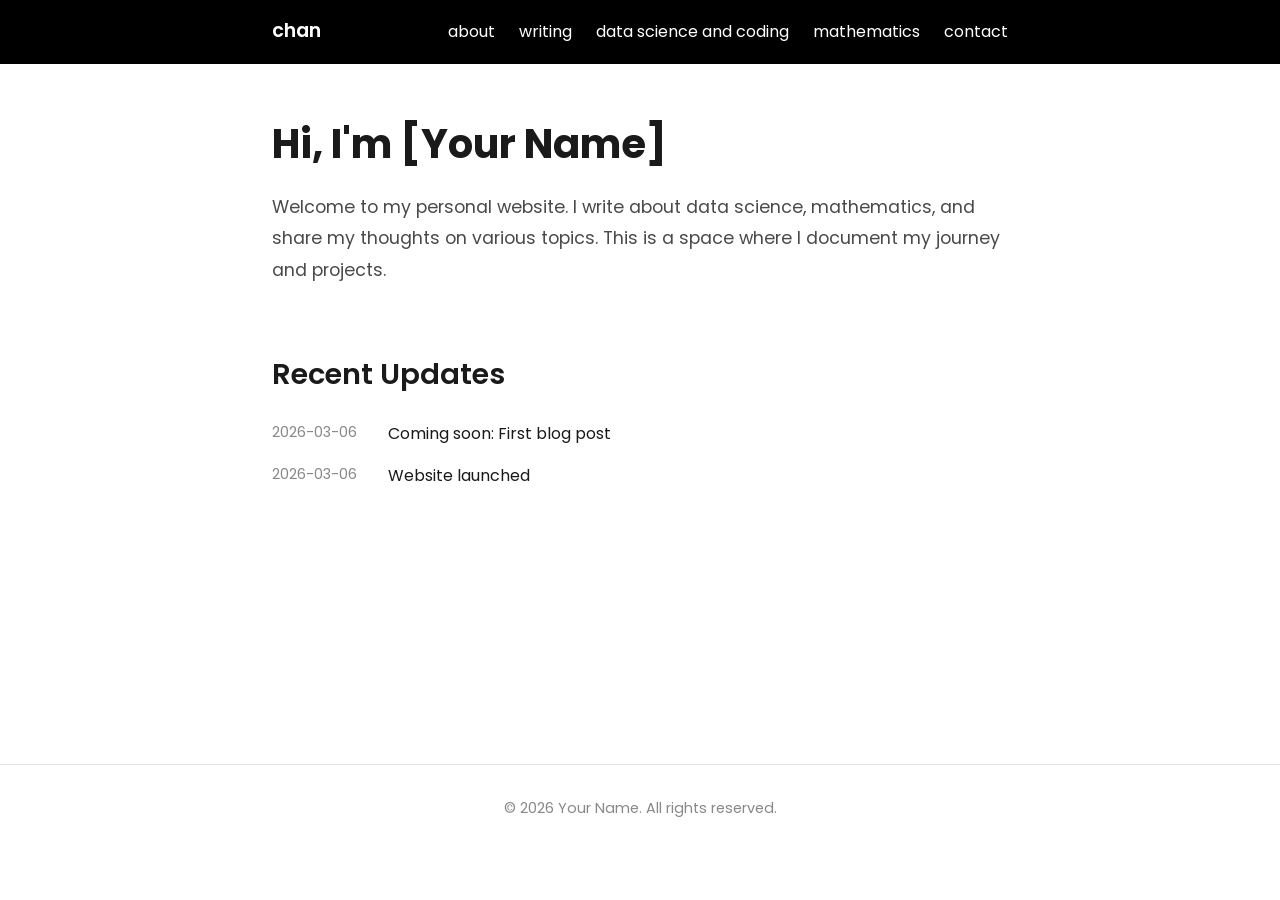
==== index.html @ 29da86a8 "initialize the personal website with html files and css files" ====
<!DOCTYPE html>
<html lang="en">
<head>
    <meta charset="UTF-8">
    <meta name="viewport" content="width=device-width, initial-scale=1.0">
    <title>Your Name - Personal Website</title>
    <link rel="stylesheet" href="styles.css">
</head>
<body>
    <nav class="nav-bar">
        <div class="nav-container">
            <a href="index.html" class="nav-logo">chan</a>
            <ul class="nav-menu">
                <li><a href="about.html">about</a></li>
                <li><a href="writing.html">writing</a></li>
                <li><a href="data-science.html">data science and coding</a></li>
                <li><a href="mathematics.html">mathematics</a></li>
                <li><a href="contact.html">contact</a></li>
            </ul>
        </div>
    </nav>

    <main class="container">
        <section class="hero">
            <h1>Hi, I'm [Your Name]</h1>
            <p class="intro">
                Welcome to my personal website. I write about data science, mathematics, 
                and share my thoughts on various topics. This is a space where I document 
                my journey and projects.
            </p>
        </section>

        <section class="recent">
            <h2>Recent Updates</h2>
            <ul class="post-list">
                <li>
                    <span class="date">2026-03-06</span>
                    <a href="#">Coming soon: First blog post</a>
                </li>
                <li>
                    <span class="date">2026-03-06</span>
                    <a href="#">Website launched</a>
                </li>
            </ul>
        </section>
    </main>

    <footer>
        <p>&copy; 2026 Your Name. All rights reserved.</p>
    </footer>
</body>
</html>
---- styles.css ----
@import url('https://fonts.googleapis.com/css2?family=Poppins:wght@300;400;600;700&display=swap');

* {
    margin: 0;
    padding: 0;
    box-sizing: border-box;
}

body {
    font-family: 'Poppins', sans-serif;
    line-height: 1.6;
    color: #1a1a1a;
    background-color: #ffffff;
    font-size: 16px;
}

/* Navigation */
.nav-bar {
    border-bottom: 1px solid #000000;
    padding: 1rem 0;
    background-color: #000000;
}

.nav-container {
    max-width: 800px;
    margin: 0 auto;
    padding: 0 2rem;
    display: flex;
    justify-content: space-between;
    align-items: center;
}

.nav-logo {
    font-size: 1.2rem;
    font-weight: 600;
    color: #ffffff;
    text-decoration: none;
}

.nav-menu {
    display: flex;
    list-style: none;
    gap: 1.5rem;
}

.nav-menu a {
    color: #ffffff;
    text-decoration: none;
    transition: color 0.2s;
}

.nav-menu a:hover {
    color: #cccccc;
}

/* Main Container */
.container {
    max-width: 800px;
    margin: 0 auto;
    padding: 3rem 2rem;
    min-height: calc(100vh - 200px);
}

/* Hero Section */
.hero {
    margin-bottom: 4rem;
}

.hero h1 {
    font-size: 2.5rem;
    margin-bottom: 1rem;
    font-weight: 700;
}

.intro {
    font-size: 1.1rem;
    color: #4a4a4a;
    line-height: 1.8;
}

/* Sections */
h2 {
    font-size: 1.8rem;
    margin-bottom: 1.5rem;
    font-weight: 600;
}

.recent {
    margin-bottom: 3rem;
}

/* Post List */
.post-list {
    list-style: none;
}

.post-list li {
    margin-bottom: 1rem;
    display: flex;
    gap: 1rem;
}

.date {
    color: #888;
    font-size: 0.9rem;
    min-width: 100px;
}

.post-list a {
    color: #1a1a1a;
    text-decoration: none;
    border-bottom: 1px solid transparent;
    transition: border-color 0.2s;
}

.post-list a:hover {
    border-bottom-color: #1a1a1a;
}

/* Content Pages */
.content {
    margin-bottom: 3rem;
}

.content p {
    margin-bottom: 1rem;
    color: #4a4a4a;
}

/* Footer */
footer {
    border-top: 1px solid #e0e0e0;
    padding: 2rem;
    text-align: center;
    color: #888;
    font-size: 0.9rem;
}

/* Responsive */
@media (max-width: 768px) {
    .nav-container {
        flex-direction: column;
        gap: 1rem;
    }
    
    .nav-menu {
        flex-wrap: wrap;
        justify-content: center;
        gap: 1rem;
    }
    
    .hero h1 {
        font-size: 2rem;
    }
    
    .post-list li {
        flex-direction: column;
        gap: 0.25rem;
    }
}
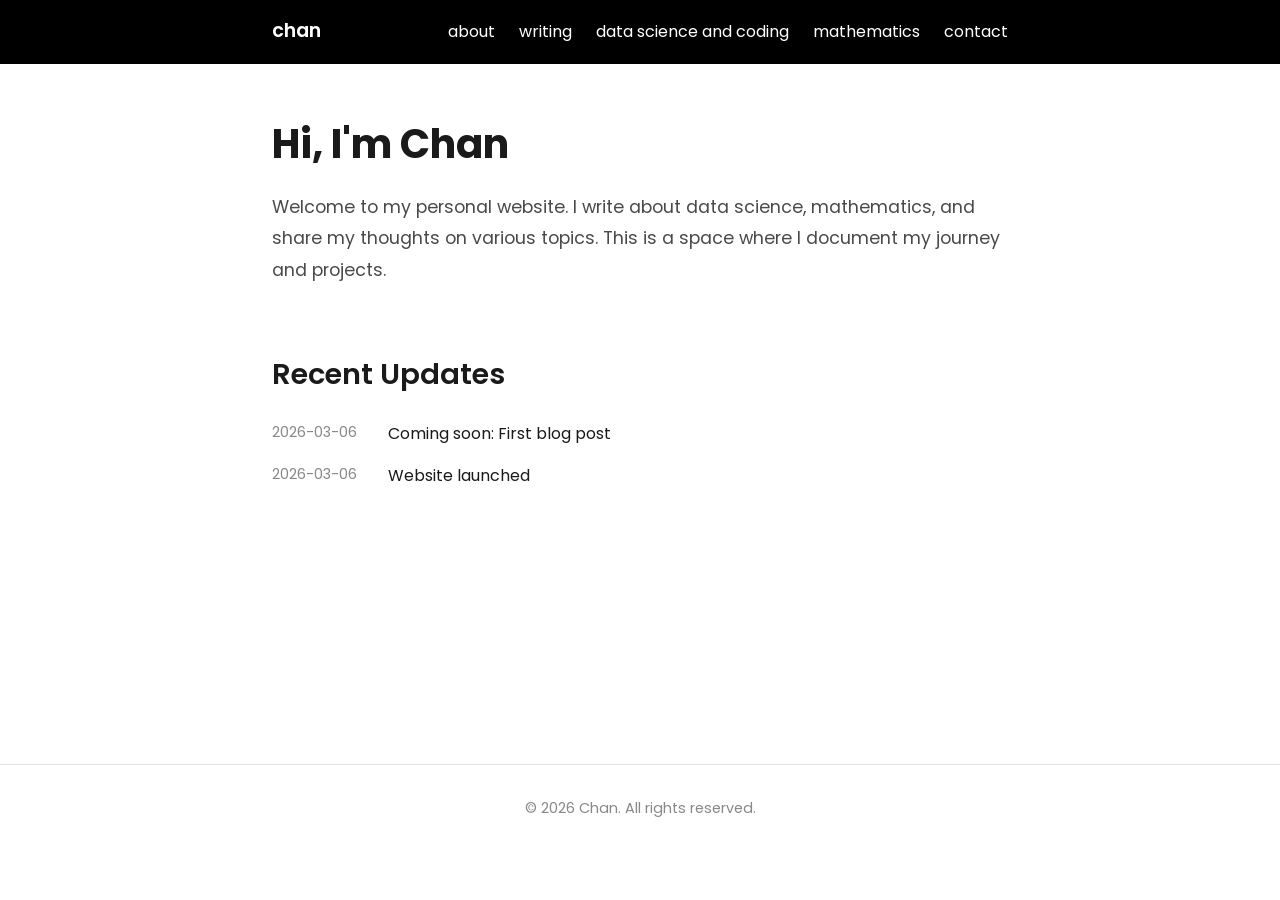
==== commit 39c65b65: "change name and add my personal information" ====
--- a/index.html
+++ b/index.html
@@ -3,7 +3,7 @@
 <head>
     <meta charset="UTF-8">
     <meta name="viewport" content="width=device-width, initial-scale=1.0">
-    <title>Your Name - Personal Website</title>
+    <title>Chan</title>
     <link rel="stylesheet" href="styles.css">
 </head>
 <body>
@@ -22,7 +22,7 @@
 
     <main class="container">
         <section class="hero">
-            <h1>Hi, I'm [Your Name]</h1>
+            <h1>Hi, I'm Chan</h1>
             <p class="intro">
                 Welcome to my personal website. I write about data science, mathematics, 
                 and share my thoughts on various topics. This is a space where I document 
@@ -46,7 +46,7 @@
     </main>
 
     <footer>
-        <p>&copy; 2026 Your Name. All rights reserved.</p>
+        <p>&copy; 2026 Chan. All rights reserved.</p>
     </footer>
 </body>
 </html>
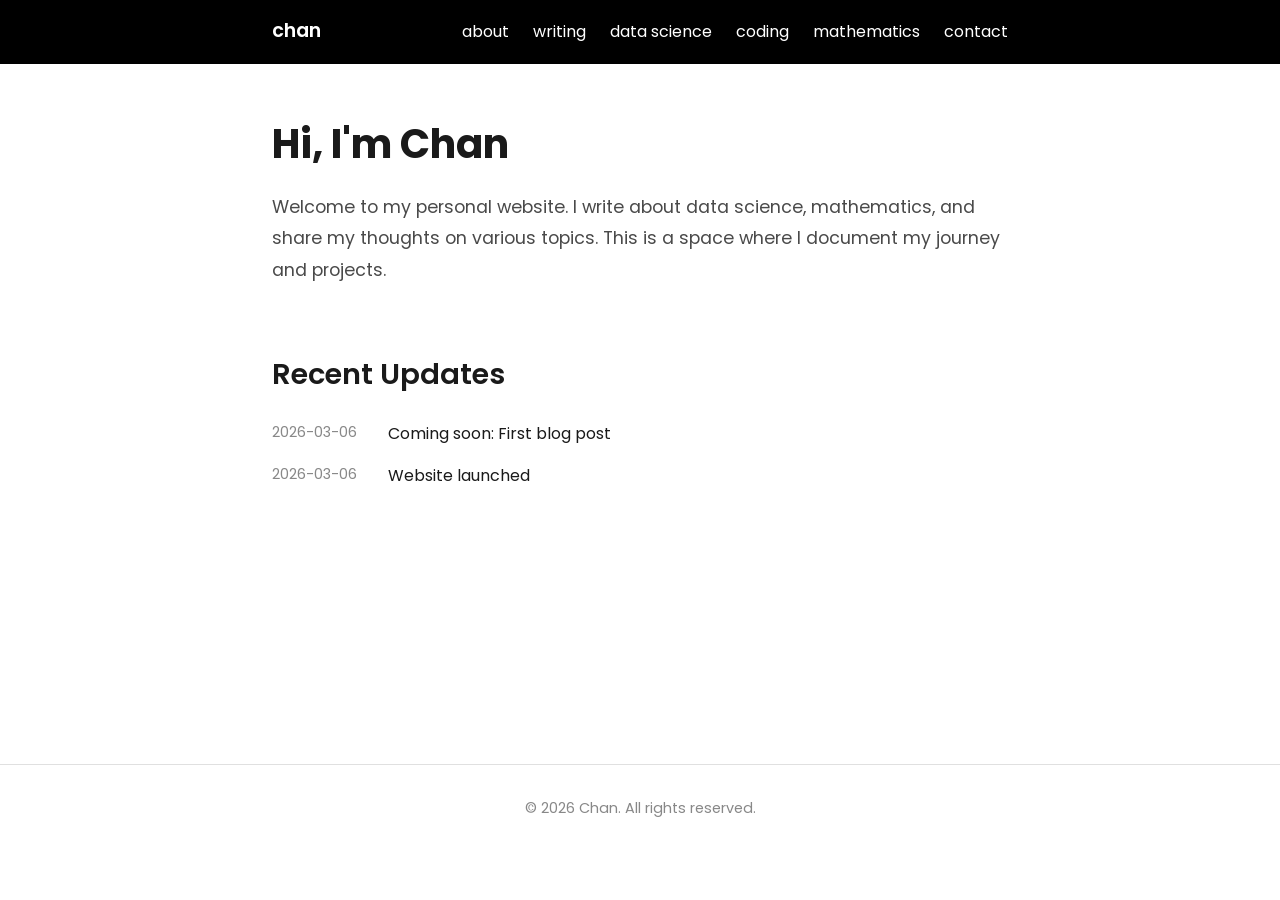
==== commit 01cbbaba: "split data science and coding" ====
--- a/index.html
+++ b/index.html
@@ -13,7 +13,8 @@
             <ul class="nav-menu">
                 <li><a href="about.html">about</a></li>
                 <li><a href="writing.html">writing</a></li>
-                <li><a href="data-science.html">data science and coding</a></li>
+                <li><a href="data-science.html">data science</a></li>
+                <li><a href="coding.html">coding</a></li>
                 <li><a href="mathematics.html">mathematics</a></li>
                 <li><a href="contact.html">contact</a></li>
             </ul>
